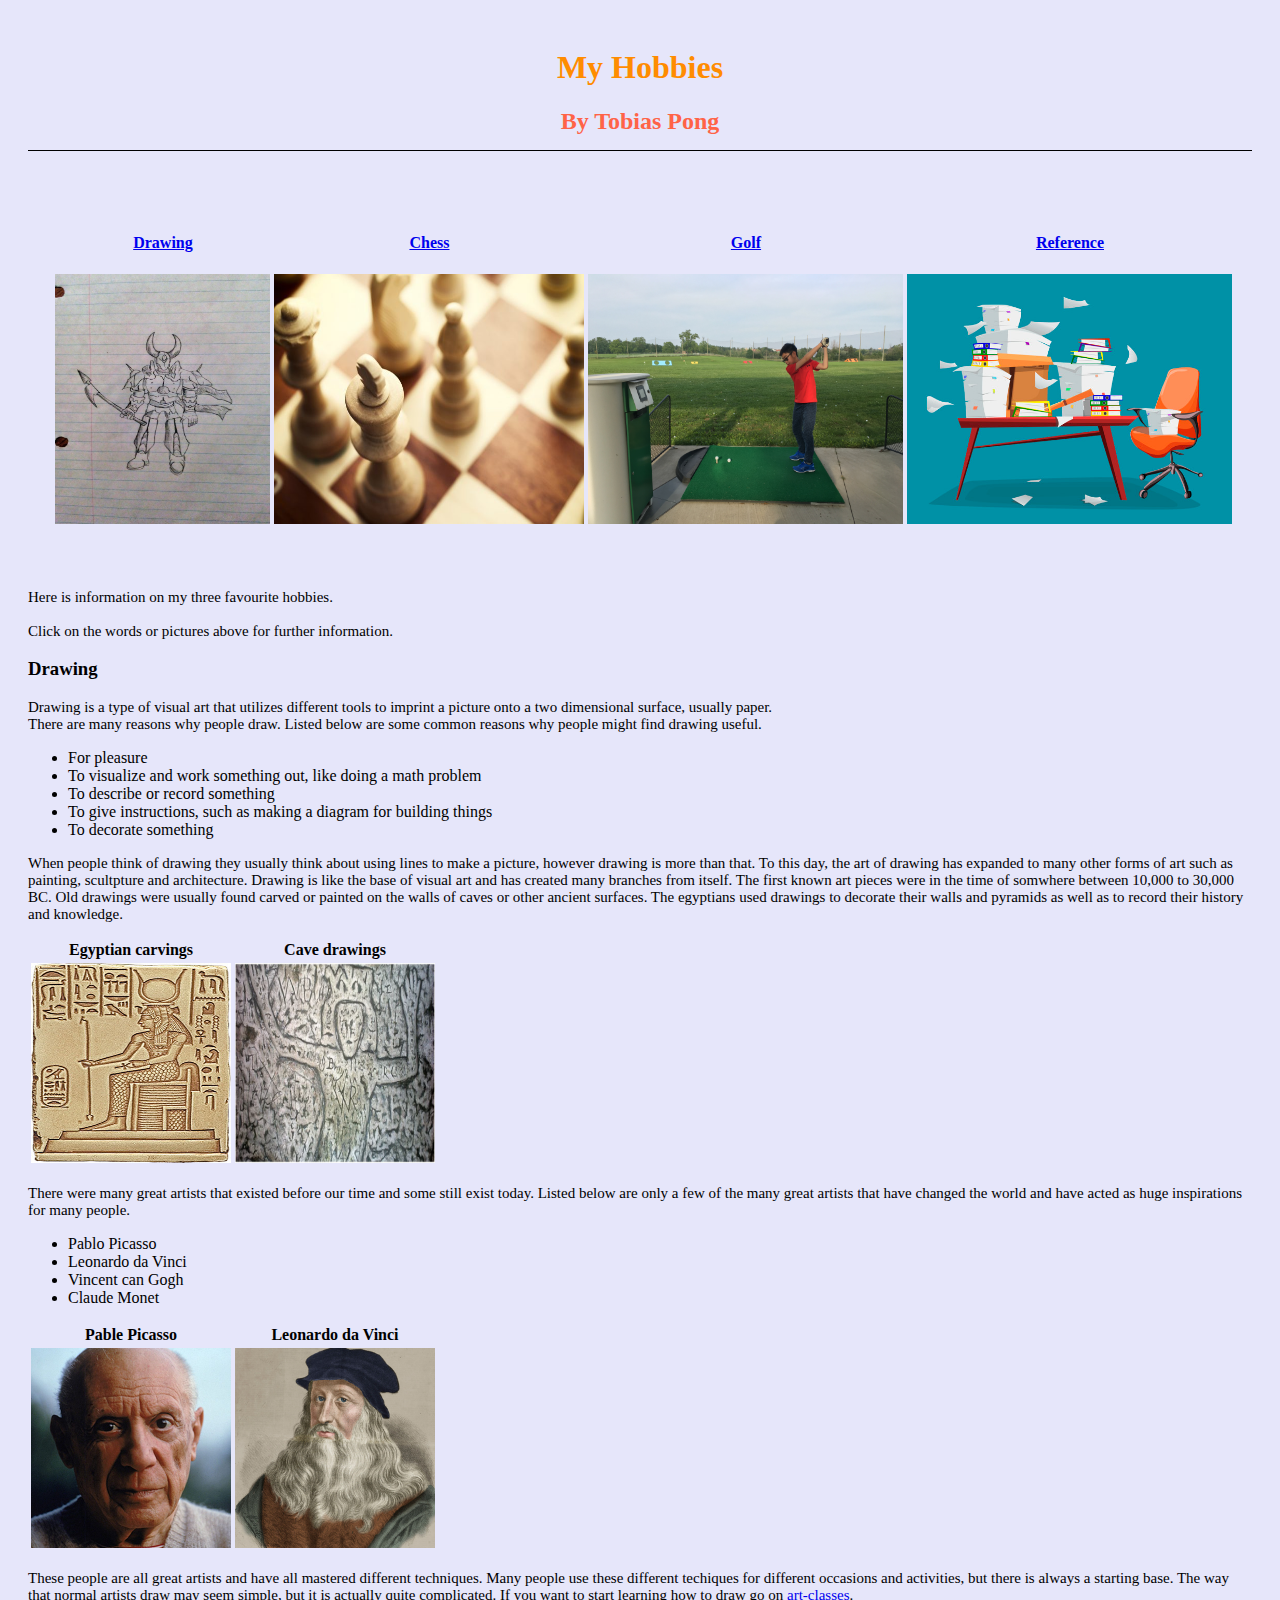
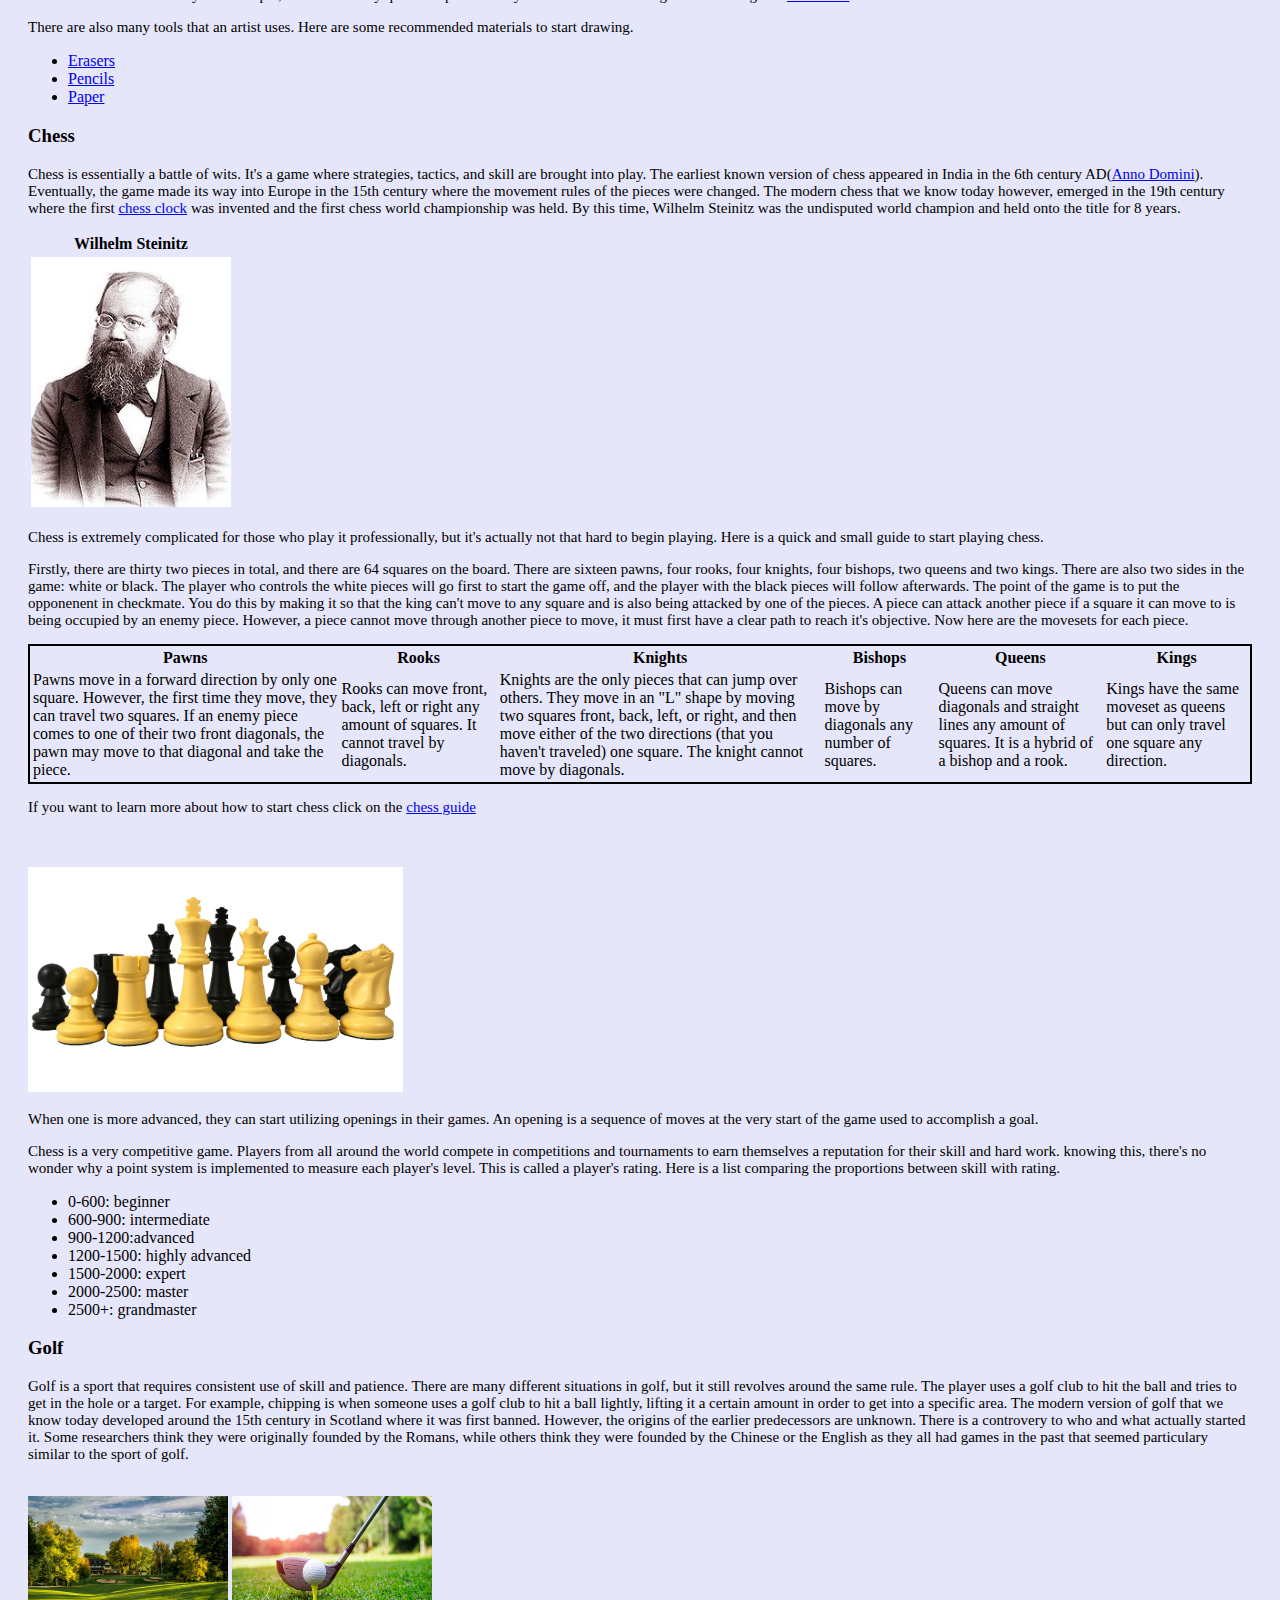
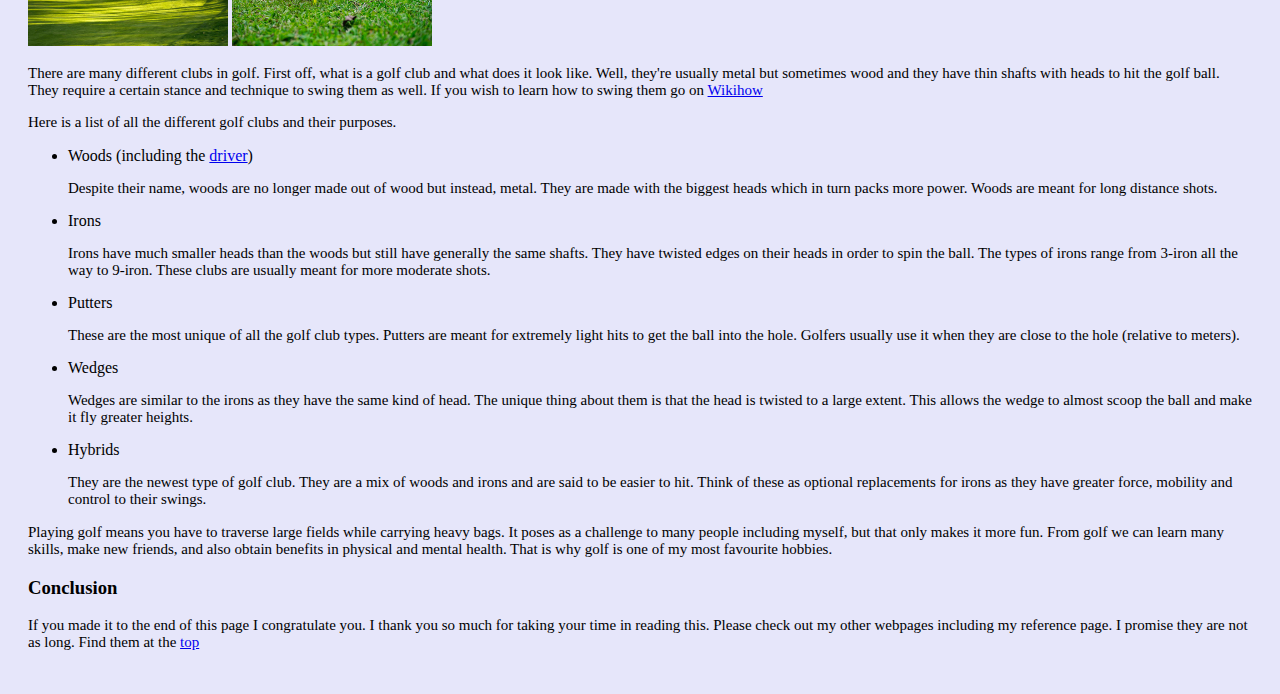
==== index.html @ b84b5848 "Add files via upload" ====
<!doctype html>
<html lang = "En">
	<head>
		<meta charset="UTF-8">
		<title>Homepage</title>
		<link rel="stylesheet" type="text/css" href="index.css">
		</head>
	<!--check for spelling errors in the body-->
	<body>         
	
		<h1 id="top"> My Hobbies </h1>
		<h2> By Tobias Pong </h2>
		<br><br>
		
		<table class="pictures">		
			<tr>
				<th><a href="drawing.html">Drawing</a></th>
				<th><a href="chess.html">Chess</a></th>
				<th><a href="golf.html">Golf</a></th>
				<th><a href="reference.html">Reference</a></th>
			</tr>
			<tr>
				<td><br><a href="drawing.html"><img src="wimg/drawing2.jpg" width="215" height="250" alt="character drawing"></a></td>
				<td><br><a href="chess.html"><img src="wimg/chess3.jpg" width="310" height="250" alt ="chess"></a></td>
				<td><br><a href="golf.html"><img src="wimg/golf.JPG" width="315" height="250" alt="golf"></a></td>
				<td><br><a href="reference.html"><img src="wimg/reference.jpg" width="325" height="250" alt="cartoon desk with paper"></a></td>
			</tr>
		</table>
		<br>	
		<p>
			Here is information on my three favourite hobbies.<br><br>
			Click on the words or pictures above for further information.
		</p>
		
		<h3>Drawing</h3>
		
		<p> 
		Drawing is a type of visual art that utilizes different tools to imprint a picture onto a two dimensional surface, usually paper.
		<br>There are many reasons why people draw. Listed below are some common reasons why people might find drawing useful.
		</p>
		
		<ul> 
			<li>For pleasure</li>
			<li>To visualize and work something out, like doing a math problem</li>
			<li>To describe or record something</li>
			<li>To give instructions, such as making a diagram for building things</li>
			<li>To decorate something</li>
		</ul>
		
		<p>
			When people think of drawing they usually think about using lines to make a picture, however drawing is more than that. 
			To this day, the art of drawing has expanded to many other forms of art such as painting, scultpture and architecture. 
			Drawing is like the base of visual art and has created many branches from itself. The first known art pieces were in the time of somwhere between
			10,000 to 30,000 BC. Old drawings were usually found carved or painted on the walls of caves or other ancient surfaces. The egyptians used drawings
			to decorate their walls and pyramids as well as to record their history and knowledge.
		</p>
	
		<table>
			<tr>
				<th>Egyptian carvings</th>
				<th>Cave drawings</th>
			</tr>
			<tr>
				<td><img src="wimg/egyptian.jpg" width="200" height="200" alt="Egypatian drawings"></td>
				<td><img src="wimg/cave.jpg" width="200" height="200" alt="cave carvings"></td>
			</tr>
		</table>
		
		<p>
			There were many great artists that existed before our time and some still exist today. 
			Listed below are only a few of the many great artists that have changed the world 
			and have acted as huge inspirations for many people.
		</p>
		
		<ul>
			<li>Pablo Picasso</li>
			<li>Leonardo da Vinci</li>
			<li>Vincent can Gogh</li>
			<li>Claude Monet</li>
		</ul>
		
		<table>
			<tr>
				<th>Pable Picasso</th>
				<th>Leonardo da Vinci</th>
			</tr>
			<tr>
				<td><img src="wimg/Picasso.jpg" width="200" height="200" alt="Pablo Picasso"></td>
				<td><img src="wimg/Lenoardo.jpg" width="200" height="200" alt="Leonardo da Vinci"></td>
			</tr>
		</table>
		<p>
			These people are all great artists and have all mastered different techniques. 
			Many people use these different techiques for different occasions and activities, but there is always a starting base.
			The way that normal artists draw may seem simple, but it is actually quite complicated. 
			If you want to start learning how to draw go on <a href="http://www.art-class.net/06-tutorials/drawing/draw-picture.php">art-classes</a>.
		</p>
		<p>
			There are also many tools that an artist uses. Here are some recommended materials to start drawing.
		</p>
		
		<ul>
			<li> <a href="https://www.thespruce.com/best-erasers-4589998">Erasers</a></li>
			<li> <a href="https://mymodernmet.com/best-drawing-pencils/">Pencils</a></li>
			<li> <a href="https://www.artistsnetwork.com/art-mediums/drawing-what-kind-of-paper-should-you-use/">Paper</a></li>
		</ul>
	
		<h3>Chess</h3>
		
		<p>
			Chess is essentially a battle of wits. 
			It's a game where strategies, tactics, and skill are brought into play.
			The earliest known version of chess appeared in India in the 6th century AD(<a href="https://quatr.us/science/what-does-a-d-mean.htm">Anno Domini</a>). 
			Eventually, the game made its way into Europe in the 15th century where the movement rules of the pieces were changed. The modern chess that we know today
			however, emerged in the 19th century where the first <a href="https://www.chesshouse.com/collections/chess-clocks">chess clock</a> was invented and
			the first chess world championship was held. By this time, Wilhelm Steinitz was the undisputed world champion 
			and held onto the title for 8 years.
		</p>
		
		<table>
			<tr>
				<th>Wilhelm Steinitz</th>
			</tr>
			<tr>
				<td><img src="wimg/champion.jpg" width="200" height="250" alt="Wilhelm Steinitz"></td>
			</tr>
		</table>
		
			<p>
				Chess is extremely complicated for those who play it professionally, but it's actually not that hard to begin playing. 
				Here is a quick and small guide to start playing chess. 
			</p>
			<p>
				Firstly, there are thirty two pieces in total, and there are 64 squares on the board. There are sixteen pawns, four rooks, four knights, four bishops, two queens and two kings.
				There are also two sides in the game: white or black. The player who controls the white pieces will go first to start the game off, and the player with the black pieces will follow afterwards.
				The point of the game is to put the opponenent in checkmate. You do this by making it so that the king can't move to any square
				and is also being attacked by one of the pieces. A piece can attack another piece if a square it can move to is being occupied by an enemy piece. However, a piece cannot move through another piece to move, 
				it must first have a clear path to reach it's objective.
				Now here are the movesets for each piece.
			</p>
			
			<table class="pieces">
			<tr>
				<th>Pawns</th>
				<th>Rooks</th>
				<th>Knights</th>
				<th>Bishops</th>
				<th>Queens</th>
				<th>Kings</th>
			</tr>
			<tr>
				<td>Pawns move in a forward direction by only one square. However, the first time they move, they can travel two squares. 
					If an enemy piece comes to one of their two front diagonals, the pawn may move to that diagonal and take the piece.</td>
				<td>Rooks can move front, back, left or right any amount of squares. It cannot travel by diagonals.</td>
				<td>Knights are the only pieces that can jump over others. They move in an "L" shape by moving two squares front, back, left, or right,
					and then move either of the two directions (that you haven't traveled) one square. The knight cannot move by diagonals.</td>
				<td>Bishops can move by diagonals any number of squares.</td>
				<td>Queens can move diagonals and straight lines any amount of squares. It is a hybrid of a bishop and a rook.</td>
				<td>Kings have the same moveset as queens but can only travel one square any direction.</td>
			</tr>
		</table>
		
		<p>If you want to learn more about how to start chess click on the <a href="http://www.chessfornovices.com/">chess guide</a></p>
		<br><br>
		
		<img src="wimg/pieces.jpg" width="375" height="225" alt="chess board" class="board">
		
		<p>
			When one is more advanced,  they can start utilizing openings in their games. 
			An opening is a sequence of moves at the very start of the game used to accomplish a goal.
		</p>
		
		<p>
			Chess is a very competitive game. Players from all around the world compete in competitions and tournaments
			to earn themselves a reputation for their skill and hard work. knowing this, there's no wonder why 
			a point system is implemented to measure each player's level. This is called a player's rating. 
			Here is a list comparing the proportions between skill with rating.
		</p>
		
		<ul>
			<li>0-600: beginner</li>
			<li>600-900: intermediate</li>
			<li>900-1200:advanced</li>
			<li>1200-1500: highly advanced</li>
			<li>1500-2000: expert</li>
			<li>2000-2500: master</li>
			<li>2500+: grandmaster</li>
		</ul>
		
		
		<h3>Golf</h3>
		
		<p>
		Golf is a sport that requires consistent use of skill and patience. 
		There are many different situations in golf, but it still revolves around the same rule.
		The player uses a golf club to hit the ball and tries to get in the hole or a target. 
		For example, chipping is when someone uses a golf club to hit a ball lightly, lifting it a certain amount in order to get into a specific area.
		The modern version of golf that we know today developed around the 15th century in Scotland where it was first banned.
		However, the origins of the earlier predecessors are unknown. There is a controvery to who and what actually started it. 
		Some researchers think they were originally founded by the Romans, while others think they were founded by the Chinese or the English
		as they all had games in the past that seemed particulary similar to the sport of golf.
		</p>
		<br>
		<tr>
			<img src="wimg/landscape.jpg" width="200" height="150" alt="golf stance">
			<img src="wimg/club.jpg" height="150" width="200" alt="golf club">
		</tr>
		<p>
			There are many different clubs in golf. First off, what is a golf club and what does it look like. 
			Well, they're usually metal but sometimes wood and they have thin shafts with heads to hit the golf ball.
			They require a certain stance and technique to swing them as well. If you wish to learn how to swing them go on 
			<a href="https://www.wikihow.com/Swing-a-Golf-Club">Wikihow</a>
		</p>
			
			
			
		<p>Here is a list of all the different golf clubs and their purposes.</p>
		
		<ul>
			<li>Woods (including the <a href="https://www.golfdistillery.com/definitions/clubs/woods/driver/">driver</a>)</li>
				<p>
					Despite their name, woods are no longer made out of wood but instead, metal. 
					They are made with the biggest heads which in turn packs more power. 
					Woods are meant for long distance shots.
				</p>
			<li>Irons</li>
				<p>
					Irons have much smaller heads than the woods but still have generally the same shafts. 
					They have twisted edges on their heads in order to spin the ball.
					The types of irons range from 3-iron all the way to 9-iron.
					These clubs are usually meant for more moderate shots.
				</p>
			<li>Putters</li>
				<p>
					These are the most unique of all the golf club types.
					Putters are meant for extremely light hits to get the ball into the hole.
					Golfers usually use it when they are close to the hole (relative to meters).
				</p>
			<li>Wedges</li>
				<p>
					Wedges are similar to the irons as they have the same kind of head. 
					The unique thing about them is that the head is twisted to a large extent.
					This allows the wedge to almost scoop the ball and make it fly greater heights.
				</p>
			<li>Hybrids</li>
				<p>
					They are the newest type of golf club. 
					They are a mix of woods and irons and are said to be easier to hit.
					Think of these as optional replacements for irons as they have greater force, mobility and control to their swings.
				</p>
		</ul>
			
			<p>
				Playing golf means you have to traverse large fields while carrying heavy bags. It poses as a challenge to many people including myself, 
				but that only makes it more fun.
				From golf we can learn many skills, make new friends, and also obtain benefits in physical and mental health.
				That is why golf is one of my most favourite hobbies.
			</p>
			
			<h3>Conclusion</h3>
			<p>
				If you made it to the end of this page I congratulate you. I thank you so much for taking your time in reading this. 
				Please check out my other webpages including my reference page. I promise they are not as long. Find them at the <a href="#top">top</a>
			</p>
	</body>
</html>
---- index.css ----
/*add background colour*/
body 
{
	background-color: lavender;
	padding: 20px;
}

h1 
{
	color: darkorange;
	text-align: center;
}

h2 
{
	text-align: center;
	padding-bottom: 15px;
	border-bottom: 1px solid black;
	color: tomato;
}

.pictures
{
	padding: 2%;
}

p 
{
	font-family: verdana;
	font-size: 15px;
}
.pieces
{
	border: 2px solid black;
}
.board
{
	margin-left: auto;
	margin-right: auto;
}
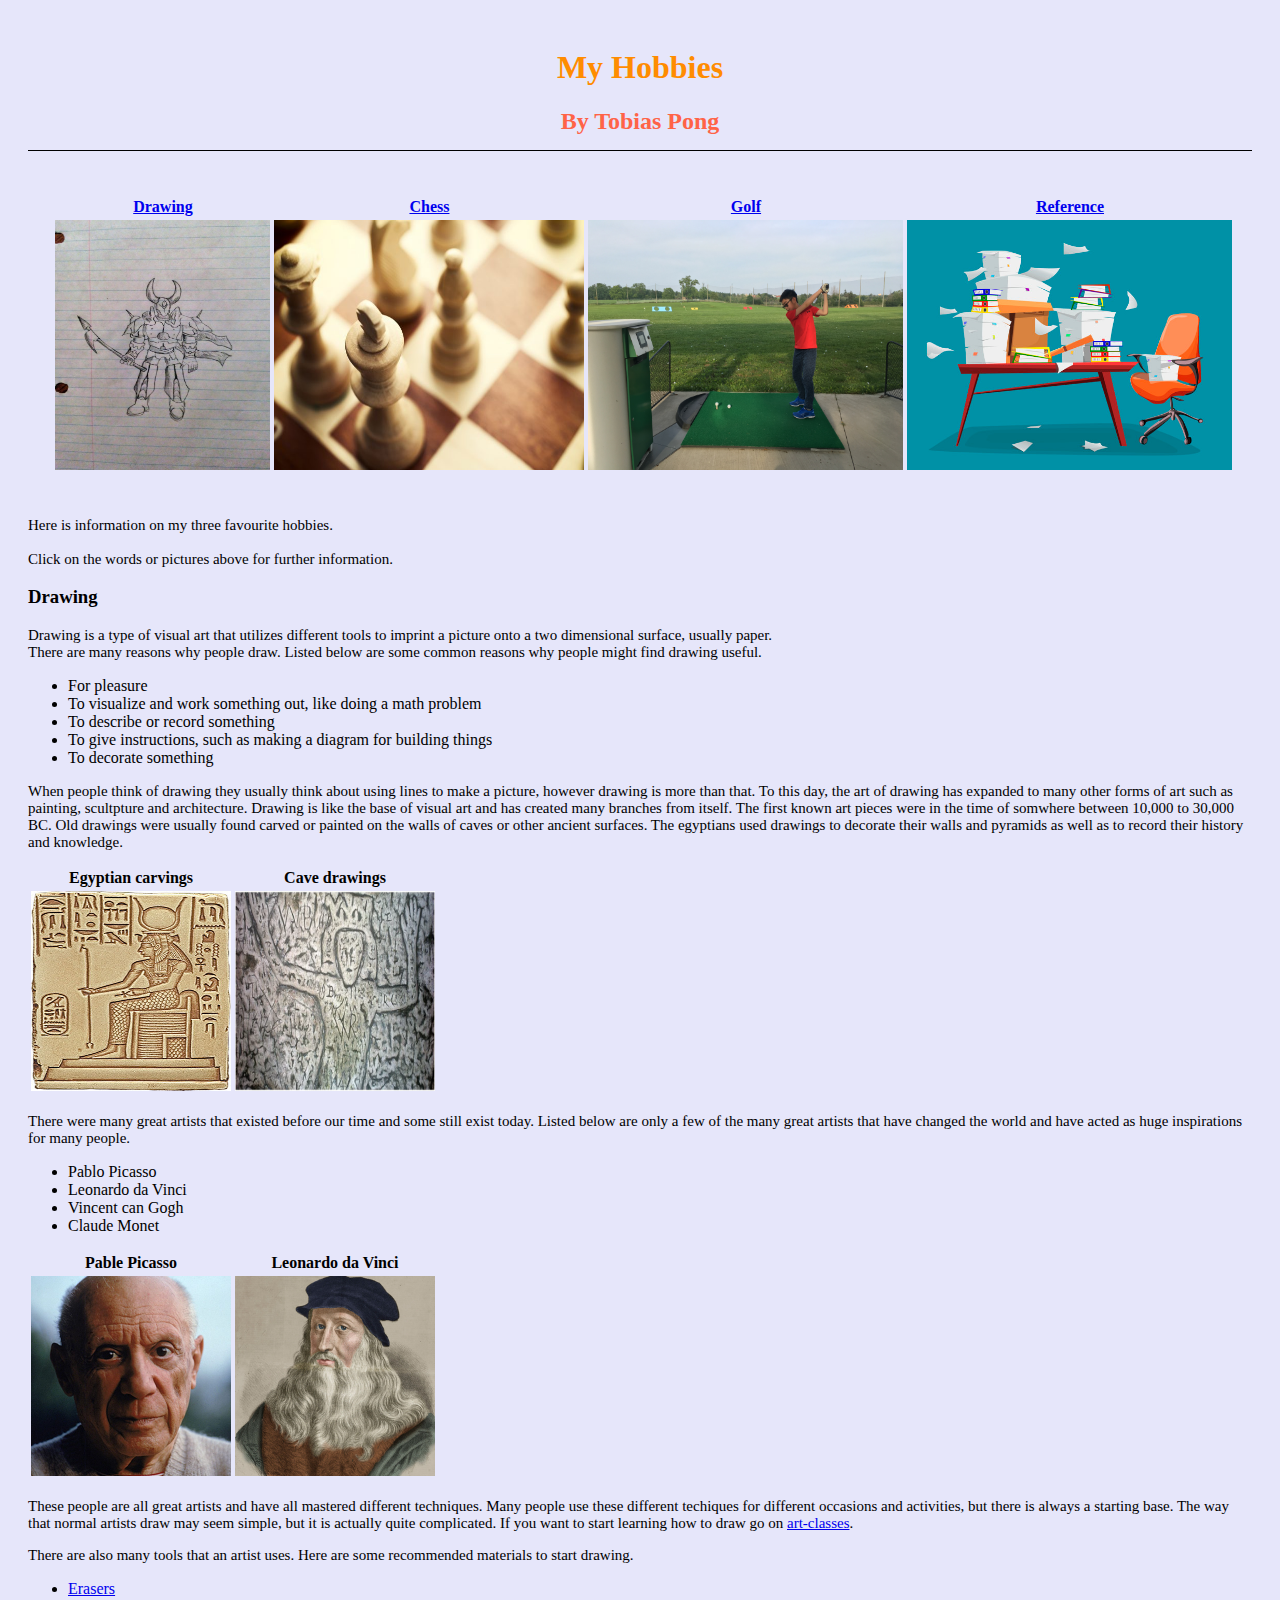
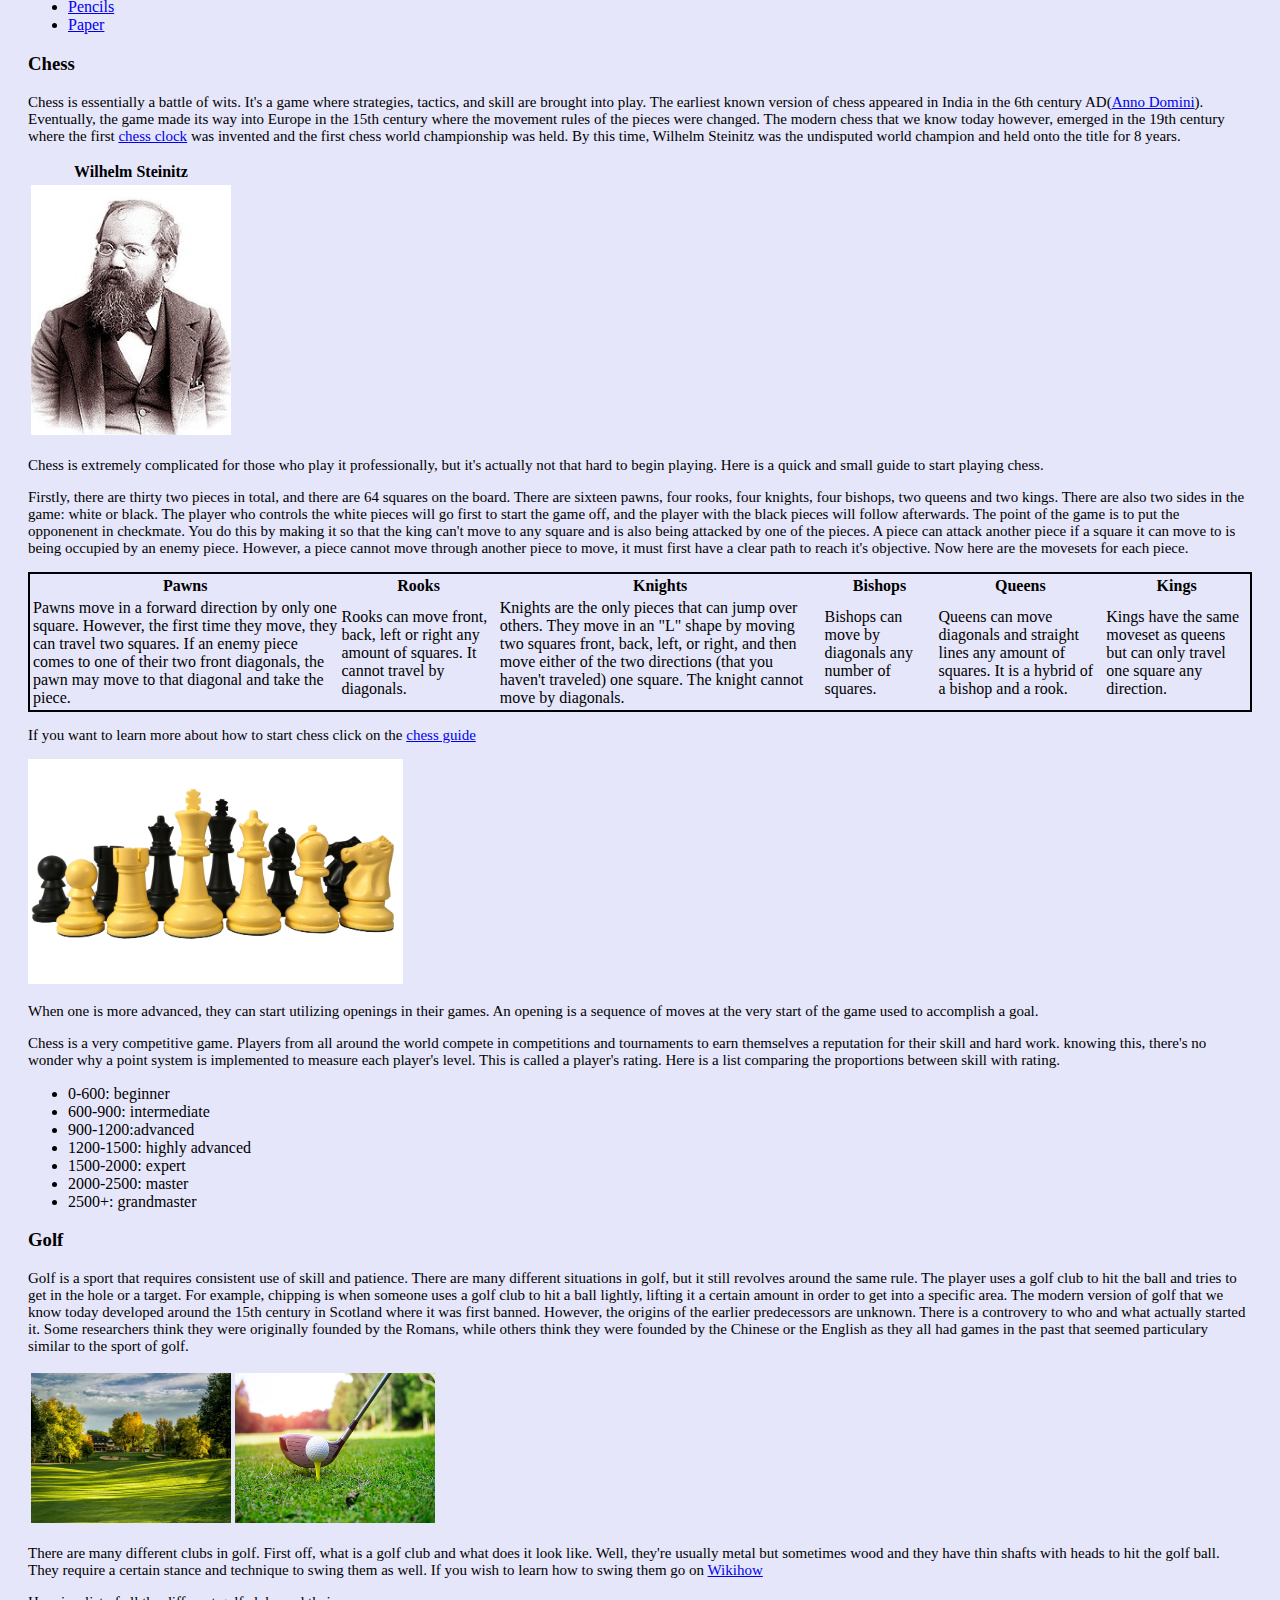
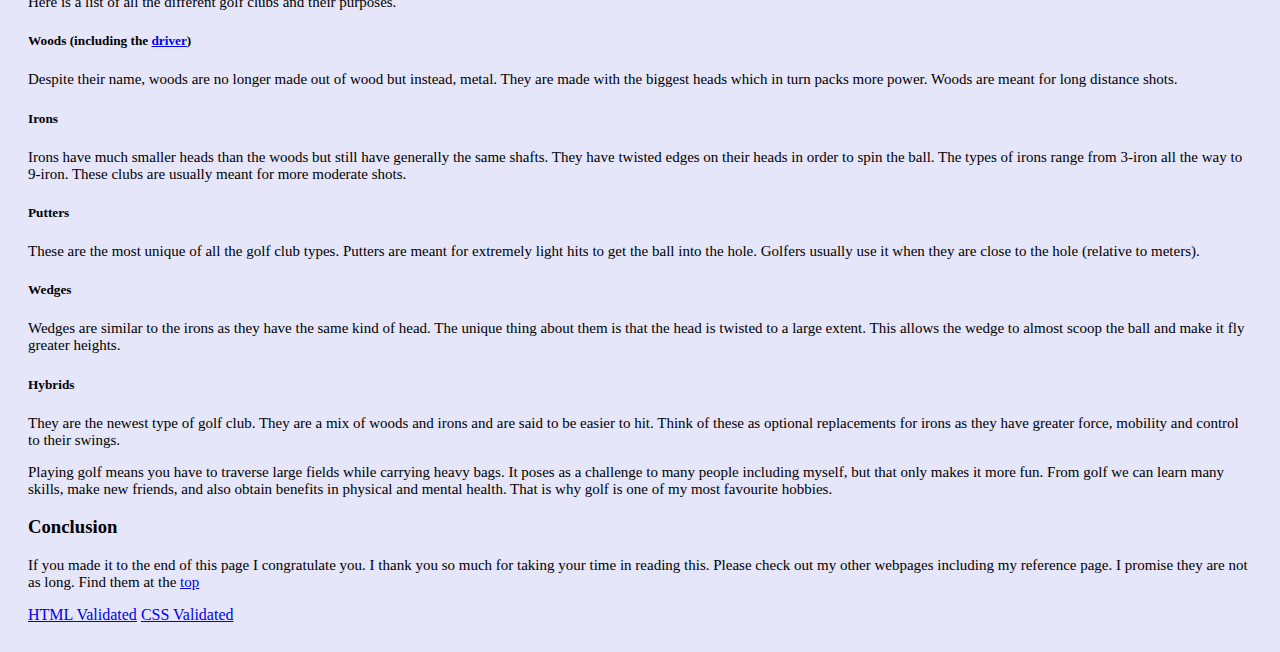
==== commit e47a4694: "Add files via upload" ====
--- a/index.html
+++ b/index.html
@@ -10,7 +10,6 @@
 	
 		<h1 id="top"> My Hobbies </h1>
 		<h2> By Tobias Pong </h2>
-		<br><br>
 		
 		<table class="pictures">		
 			<tr>
@@ -20,13 +19,13 @@
 				<th><a href="reference.html">Reference</a></th>
 			</tr>
 			<tr>
-				<td><br><a href="drawing.html"><img src="wimg/drawing2.jpg" width="215" height="250" alt="character drawing"></a></td>
-				<td><br><a href="chess.html"><img src="wimg/chess3.jpg" width="310" height="250" alt ="chess"></a></td>
-				<td><br><a href="golf.html"><img src="wimg/golf.JPG" width="315" height="250" alt="golf"></a></td>
-				<td><br><a href="reference.html"><img src="wimg/reference.jpg" width="325" height="250" alt="cartoon desk with paper"></a></td>
-			</tr>
-		</table>
-		<br>	
+				<td><a href="drawing.html"><img src="wimg/drawing2.jpg" width="215" height="250" alt="character drawing"></a></td>
+				<td><a href="chess.html"><img src="wimg/chess3.jpg" width="310" height="250" alt ="chess"></a></td>
+				<td><a href="golf.html"><img src="wimg/golf.JPG" width="315" height="250" alt="golf"></a></td>
+				<td><a href="reference.html"><img src="wimg/reference.jpg" width="325" height="250" alt="cartoon desk with paper"></a></td>
+			</tr>
+		</table>
+
 		<p>
 			Here is information on my three favourite hobbies.<br><br>
 			Click on the words or pictures above for further information.
@@ -161,7 +160,7 @@
 		</table>
 		
 		<p>If you want to learn more about how to start chess click on the <a href="http://www.chessfornovices.com/">chess guide</a></p>
-		<br><br>
+		
 		
 		<img src="wimg/pieces.jpg" width="375" height="225" alt="chess board" class="board">
 		
@@ -200,11 +199,14 @@
 		Some researchers think they were originally founded by the Romans, while others think they were founded by the Chinese or the English
 		as they all had games in the past that seemed particulary similar to the sport of golf.
 		</p>
-		<br>
-		<tr>
-			<img src="wimg/landscape.jpg" width="200" height="150" alt="golf stance">
-			<img src="wimg/club.jpg" height="150" width="200" alt="golf club">
-		</tr>
+
+		<table>
+			<tr>
+				<td><img src="wimg/landscape.jpg" width="200" height="150" alt="golf stance"></td>
+				<td><img src="wimg/club.jpg" height="150" width="200" alt="golf club"></td>
+			</tr>
+		</table>
+		
 		<p>
 			There are many different clubs in golf. First off, what is a golf club and what does it look like. 
 			Well, they're usually metal but sometimes wood and they have thin shafts with heads to hit the golf ball.
@@ -216,39 +218,39 @@
 			
 		<p>Here is a list of all the different golf clubs and their purposes.</p>
 		
-		<ul>
-			<li>Woods (including the <a href="https://www.golfdistillery.com/definitions/clubs/woods/driver/">driver</a>)</li>
+		
+			<h5>Woods (including the <a href="https://www.golfdistillery.com/definitions/clubs/woods/driver/">driver</a>)</h5>
 				<p>
 					Despite their name, woods are no longer made out of wood but instead, metal. 
 					They are made with the biggest heads which in turn packs more power. 
 					Woods are meant for long distance shots.
 				</p>
-			<li>Irons</li>
+			<h5>Irons</h5>
 				<p>
 					Irons have much smaller heads than the woods but still have generally the same shafts. 
 					They have twisted edges on their heads in order to spin the ball.
 					The types of irons range from 3-iron all the way to 9-iron.
 					These clubs are usually meant for more moderate shots.
 				</p>
-			<li>Putters</li>
+			<h5>Putters</h5>
 				<p>
 					These are the most unique of all the golf club types.
 					Putters are meant for extremely light hits to get the ball into the hole.
 					Golfers usually use it when they are close to the hole (relative to meters).
 				</p>
-			<li>Wedges</li>
+			<h5>Wedges</h5>
 				<p>
 					Wedges are similar to the irons as they have the same kind of head. 
 					The unique thing about them is that the head is twisted to a large extent.
 					This allows the wedge to almost scoop the ball and make it fly greater heights.
 				</p>
-			<li>Hybrids</li>
+			<h5>Hybrids</h5>
 				<p>
 					They are the newest type of golf club. 
 					They are a mix of woods and irons and are said to be easier to hit.
 					Think of these as optional replacements for irons as they have greater force, mobility and control to their swings.
 				</p>
-		</ul>
+		
 			
 			<p>
 				Playing golf means you have to traverse large fields while carrying heavy bags. It poses as a challenge to many people including myself, 
@@ -262,5 +264,9 @@
 				If you made it to the end of this page I congratulate you. I thank you so much for taking your time in reading this. 
 				Please check out my other webpages including my reference page. I promise they are not as long. Find them at the <a href="#top">top</a>
 			</p>
+			
+			<a href="http://validator.w3.org/check?uri=https://pongtp.github.io/home/">HTML Validated</a>
+			<a href="https://jigsaw.w3.org/css-validator/validator/check?uri=https://pongtp.github.io/home/">CSS Validated</a>
+		
 	</body>
 </html>
--- a/index.css
+++ b/index.css
@@ -37,4 +37,8 @@
 {
 	margin-left: auto;
 	margin-right: auto;
+}
+.font
+{
+	font-family: verdana;
 }